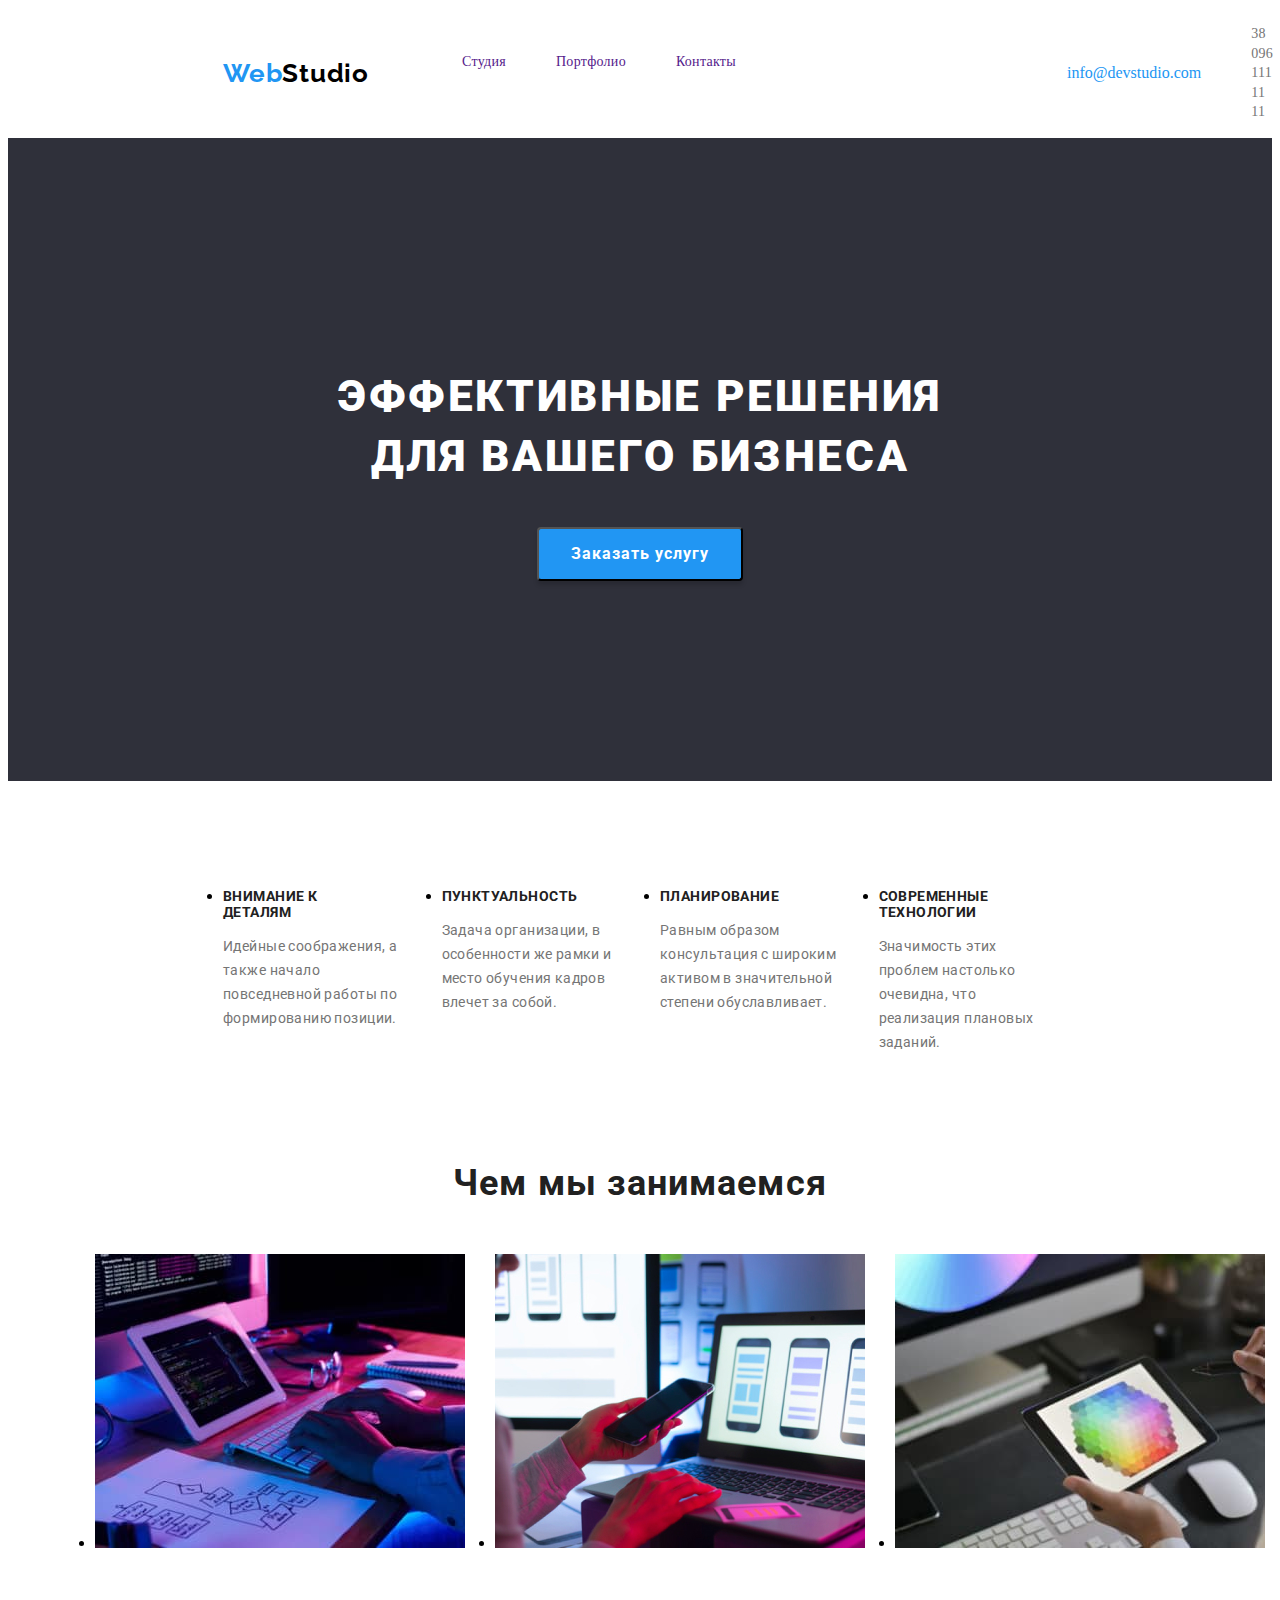
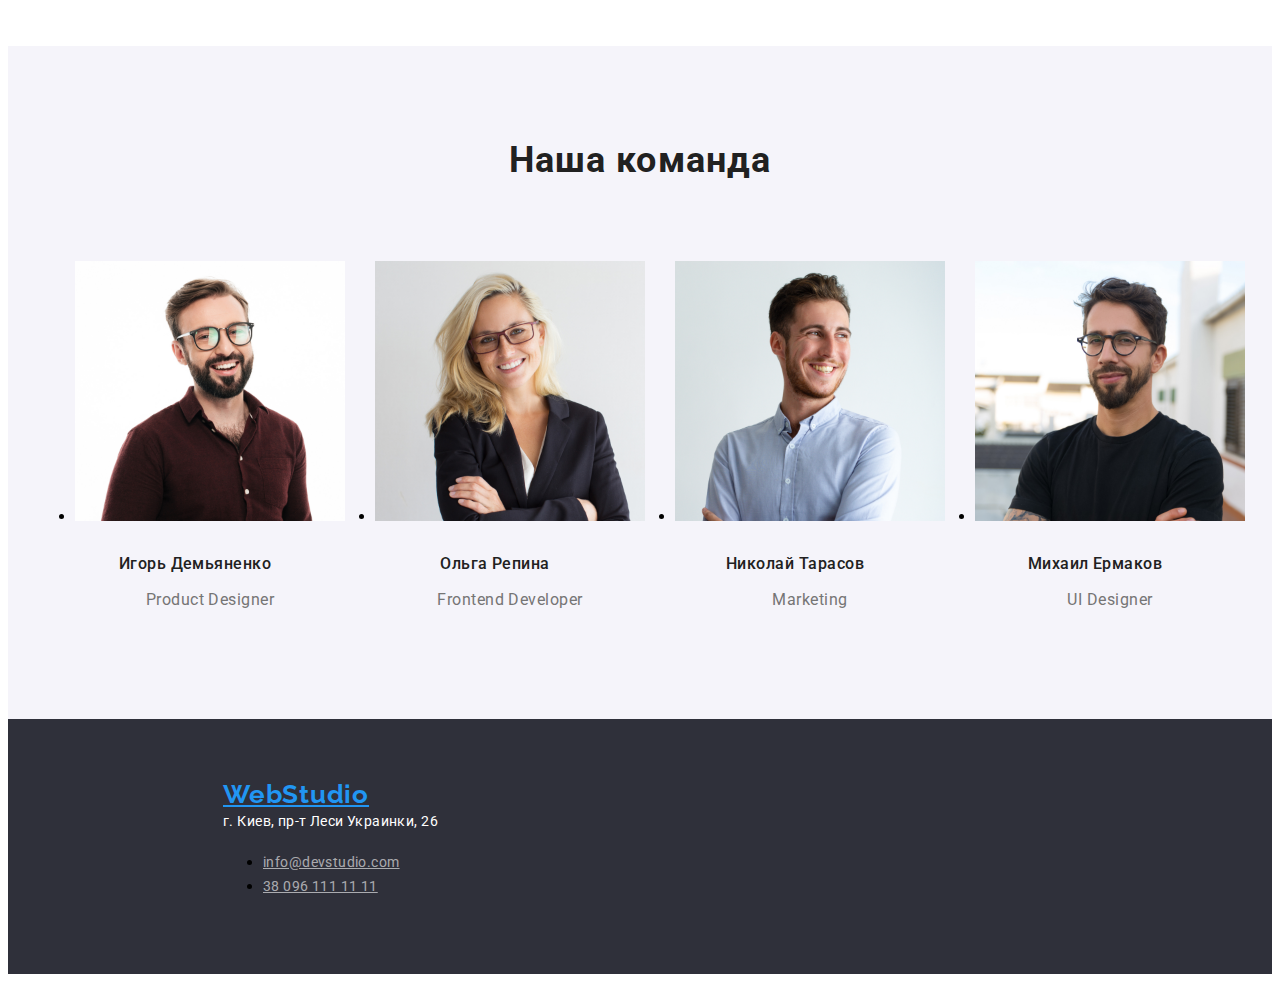
==== index.html @ e5dc1362 "index.html" ====
<!DOCTYPE html>
<html lang="ru">
  <head>
    <meta charset="UTF-8" />
    <meta http-equiv="X-UA-Compatible" content="IE=edge" />
    <meta name="viewport" content="width=device-width, initial-scale=1.0" />
    <title>Web Studio</title>

    <link rel="preconnect" href="https://fonts.googleapis.com" />
    <link rel="preconnect" href="https://fonts.gstatic.com" crossorigin />
    <link
      href="https://fonts.googleapis.com/css2?family=Raleway:wght@700&family=Roboto:ital,wght@0,100;0,400;0,500;0,700;0,900;1,100&display=swap"
      rel="stylesheet"
    />
    <link rel="stylesheet" href="./css/styles.css" />
  </head>
  <body>
    <header>
      <nav>
        <a href="/" class="logotipe"
          >Web <span class="color-text">Studio</span></a
        >

        <ul class="site-nav">
          <li class="item">
            <a href="" class="link current">Студия</a>
          </li>

          <li class="item">
            <a href="" class="link current">Портфолио</a>
          </li>

          <li class="item">
            <a href="" class="link current">Контакты</a>
          </li>
        </ul>
      </nav>
      <ul class="contacts">
        <li class="item">
          <a class="email" href="mailto:info@devstudio.com:"
            >info@devstudio.com</a
          >
        </li>
        <li class="item">
          <a class="tel" href="tel:+380961111111">38 096 111 11 11</a>
        </li>
      </ul>
    </header>
    <section class="hero">
      <h1 class="hero-title">
        Эффективные решения <br />
        для вашего бизнеса
      </h1>

      <button class="btn-item" type="button">Заказать услугу</button>
    </section>
    <section>
      <ul class="features">
        <li class="feature-list">
          <h2 class="feature-title">Внимание к деталям</h2>
          <p class="feature-text">
            Идейные соображения, а также начало повседневной работы по
            формированию позиции.
          </p>
        </li>
        <li class="feature-list">
          <h2 class="feature-title">Пунктуальность</h2>
          <p class="feature-text">
            Задача организации, в особенности же рамки и место обучения кадров
            влечет за собой.
          </p>
        </li>
        <li class="feature-list">
          <h2 class="feature-title">Планирование</h2>
          <p class="feature-text">
            Равным образом консультация с широким активом в значительной степени
            обуславливает.
          </p>
        </li>
        <li class="feature-list">
          <h2 class="feature-title">Современные технологии</h2>
          <p class="feature-text">
            Значимость этих проблем настолько очевидна, что реализация плановых
            заданий.
          </p>
        </li>
      </ul>
    </section>
    <section class="what-we-do">
      <h2 class="what-we-do-title">Чем мы занимаемся</h2>
      <ul class="what-we-do-img">
        <li>
          <img
            class="picture-we-do"
            src="./images/box/computer-work.jpg"
            alt="работает за компьютером"
            width="370"
            height="294"
          />
        </li>
        <li>
          <img
            class="picture-we-do"
            src="./images/box/telephone-work.jpg"
            alt="работает на телефоне"
            width="370"
            height="294"
          />
        </li>
        <li>
          <img
            class="picture-we-do"
            src="./images/box/tablet-work.jpg"
            alt="работает на планшете"
            width="370"
            height="294"
          />
        </li>
      </ul>
    </section>
    <section class="our-team">
      <h2 class="our-team-title">Наша команда</h2>
      <ul class="img-team">
        <li class="team-residents">
          <img
            src="./images/team/img1.jpg"
            alt="фото"
            width="270"
            height="260"
          />

          <h3 class="residents-names">Игорь Демьяненко</h3>

          <p class="residents-position">Product Designer</p>
        </li>
        <li class="team-residents">
          <img
            src="./images/team/img2.jpg"
            alt="фото"
            width="270"
            height="260"
          />

          <h3 class="residents-names">Ольга Репина</h3>

          <p class="residents-position">Frontend Developer</p>
        </li>
        <li class="team-residents">
          <img
            src="./images/team/img3.jpg"
            alt="фото"
            width="270"
            height="260"
          />

          <h3 class="residents-names">Николай Тарасов</h3>

          <p class="residents-position">Marketing</p>
        </li>
        <li class="team-residents">
          <img
            src="./images/team/img4.jpg"
            alt="фото"
            width="270"
            height="260"
          />
          <h3 class="residents-names">Михаил Ермаков</h3>
          <p class="residents-position">UI Designer</p>
        </li>
      </ul>
    </section>
    <footer>
      <a href="/" class="logo-footer">WebStudio</a>
      <address class="adress">г. Киев, пр-т Леси Украинки, 26</address>
      <ul>
        <li>
          <a class="mail-footer" href="mailto:info@devstudio.com:"
            >info@devstudio.com</a
          >
        </li>
        <li>
          <a class="tel-footer" href="tel:+380961111111">38 096 111 11 11</a>
        </li>
      </ul>
    </footer>
  </body>
</html>
---- css/styles.css ----
/*Header*/

body {
  font-family: inherit;
}

header {
  display: flex;
}

nav {
  display: flex;
}

.logotipe {
  display: flex;
  margin-left: 215px;

  font-family: "Raleway";
  font-weight: 700;
  font-size: 26px;
  line-height: 1.19;
  letter-spacing: 0.03em;
  text-decoration: none;
  align-items: center;

  color: #2196f3;
}

.color-text {
  color: #000;
}

.site-nav {
  display: flex;
  list-style: none;
  padding-left: 93px;

  font-weight: 500;
  font-size: 14px;
  line-height: 1.14;
  letter-spacing: 0.02em;

  color: #212121;
}

.site-nav .item:not(:last-child) {
  margin-right: 50px;
}

.site-nav .item :hover {
  color: #2196f3;
}

.site-nav .link {
  display: block;
  padding-top: 32px;
  padding-bottom: 32px;

  text-decoration: none;
}

.contacts .email {
  width: 135px;
  text-decoration: none;
  color: #2196f3;
}

.contacts .tel {
  width: 122px;
  font-weight: 500;
  font-size: 14px;
  line-height: 1.4;
  letter-spacing: 0.02em;
  text-decoration: none;

  color: #757575;
}

.contacts {
  display: flex;
  margin-left: 331px;
  align-items: center;
  list-style: none;
  padding-left: 0;
}

.contacts .item + .item {
  margin-left: 50px;
}

/* Hero */

.hero {
  padding-top: 200px;
  padding-bottom: 200px;

  text-align: center;

  background: #2f303a;
}

.hero-title {
  margin-bottom: 40px;

  font-family: "Roboto";
  font-style: normal;
  font-weight: 900;
  font-size: 44px;
  line-height: 1.36;
  text-align: center;
  letter-spacing: 0.06em;
  text-transform: uppercase;

  color: #ffffff;
}

.btn-item {
  padding-top: 10px;
  padding-bottom: 10px;
  padding-left: 32px;
  padding-right: 32px;

  font-family: "Roboto";
  font-weight: 700;
  font-size: 16px;
  line-height: 1.87;
  letter-spacing: 0.06em;
  text-decoration: none;
  text-align: center;
  box-shadow: 0px 4px 4px rgba(0, 0, 0, 0.15);
  border-radius: 4px;

  background: #2196f3;
  color: #ffffff;
}

/* Features */

.features {
  display: flex;
  margin-top: 94px;
  margin-bottom: 94px;
  padding-left: 215px;
  padding-right: 215px;
}

.features :not(:last-child) {
  margin-right: 40px;
}

.feature-list {
  width: 270px;
}

.feature-title {
  margin-bottom: 10px;

  font-family: "Roboto";
  font-style: normal;
  font-weight: 700;
  font-size: 14px;
  line-height: 16px;
  letter-spacing: 0.03em;
  text-transform: uppercase;

  color: #212121;
}
.feature-text {
  font-family: "Roboto";
  font-style: normal;
  font-weight: 400;
  font-size: 14px;
  line-height: 24px;
  letter-spacing: 0.03em;

  color: #757575;
}

/* what-we-do */

.what-we-do {
  width: 1170px;
  margin: auto;
  margin-bottom: 94px;
}

.what-we-do-title {
  margin-bottom: 50px;

  font-family: "Roboto";
  font-style: normal;
  font-weight: 700;
  font-size: 36px;
  line-height: 42px;
  text-align: center;
  letter-spacing: 0.03em;

  color: #212121;
}

.what-we-do-img {
  display: flex;
}

.what-we-do-img :not(:last-child) {
  margin-right: 30px;
}

/* our-team */

.our-team {
  background: #f5f4fa;
}

.our-team-title {
  padding-top: 94px;
  padding-bottom: 50px;

  font-family: "Roboto";
  font-style: normal;
  font-weight: 700;
  font-size: 36px;
  line-height: 1.16;
  text-align: center;
  letter-spacing: 0.03em;

  color: #212121;
}

.img-team {
  margin: auto;
  display: flex;
  width: 1170px;

  padding-bottom: 94px;
}

.img-team :not(:last-child) {
  margin-right: 30px;
}

.team-residents {
  width: 270px;
}

.residents-names {
  margin-top: 30px;
  margin-bottom: 10px;

  font-family: "Roboto";
  font-style: normal;
  font-weight: 500;
  font-size: 16px;
  line-height: 1.18;
  text-align: center;
  letter-spacing: 0.03em;

  color: #212121;
}

.residents-position {
  font-family: "Roboto";
  font-style: normal;
  font-weight: 400;
  font-size: 16px;
  line-height: 19px;
  text-align: center;
  letter-spacing: 0.03em;

  color: #757575;
}

/* Footer*/

footer {
  padding-left: 215px;

  background: #2f303a;
  padding-top: 60px;
  padding-bottom: 60px;
}

.logo-footer {
  width: 145px;
  margin-bottom: 20px;

  font-family: "Raleway";
  font-style: normal;
  font-weight: 700;
  font-size: 26px;
  line-height: 1.19;
  letter-spacing: 0.03em;

  color: #2196f3;
}

.adress {
  margin-bottom: 9px;

  font-family: "Roboto";
  font-style: normal;
  font-weight: 400;
  font-size: 14px;
  line-height: 1.71;
  letter-spacing: 0.03em;

  color: #ffffff;
}

.mail-footer {
  margin-bottom: 9px;

  width: 231px;
  font-family: "Roboto";
  font-style: normal;
  font-weight: 400;
  font-size: 14px;
  line-height: 24px;
  letter-spacing: 0.03em;

  color: rgba(255, 255, 255, 0.6);
}
.tel-footer {
  width: 231px;
  font-family: "Roboto";
  font-style: normal;
  font-weight: 400;
  font-size: 14px;
  line-height: 24px;
  /* or 171% */
  letter-spacing: 0.03em;

  color: rgba(255, 255, 255, 0.6);
}
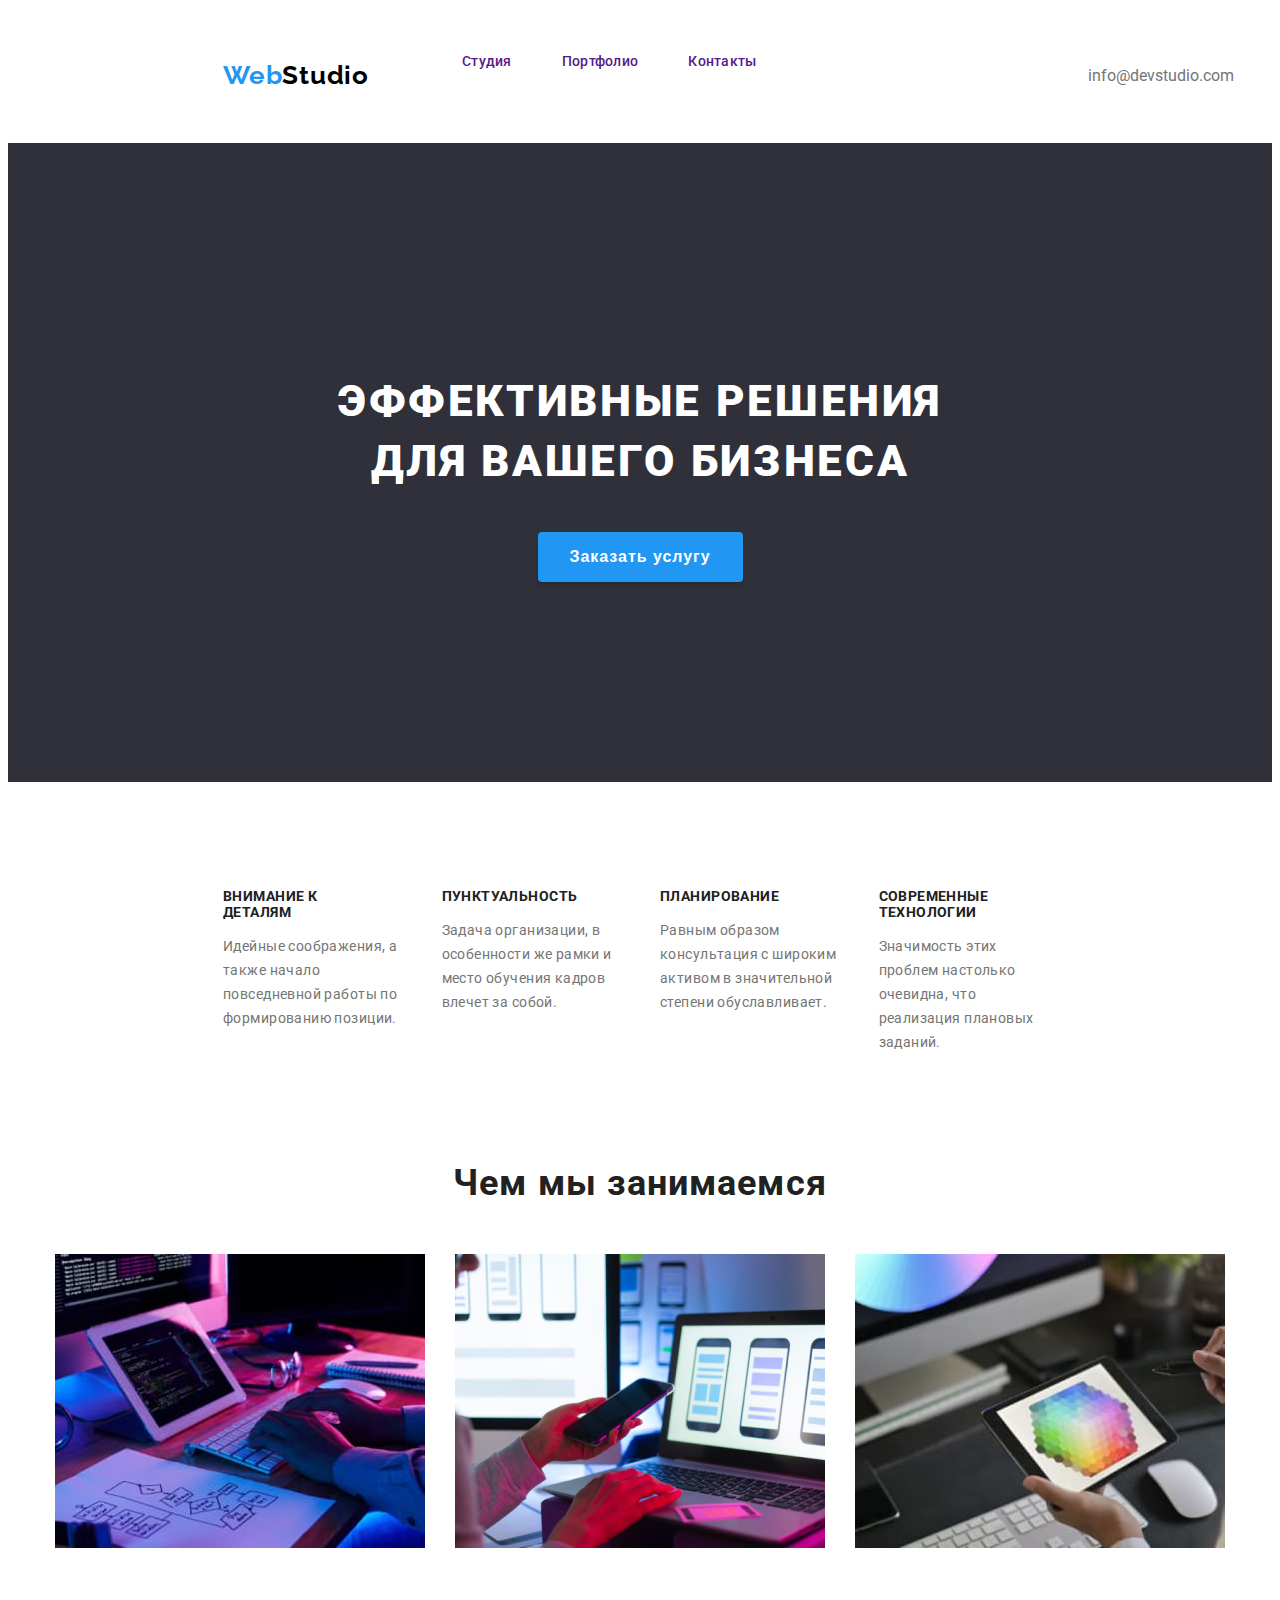
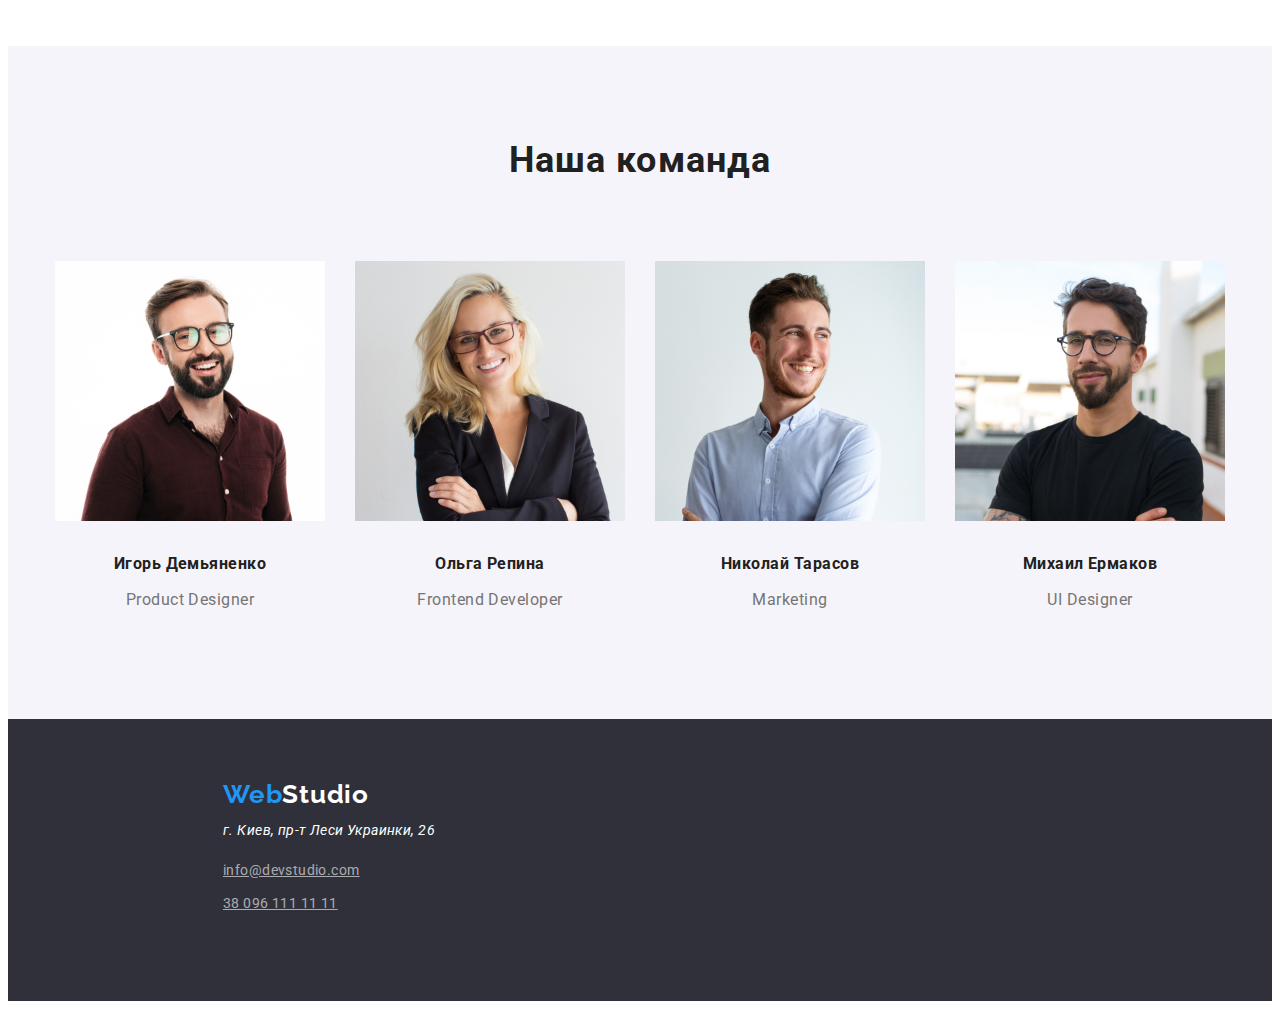
==== commit 40bdb8d4: "Finished first page html and css" ====
--- a/index.html
+++ b/index.html
@@ -15,8 +15,8 @@
     <link rel="stylesheet" href="./css/styles.css" />
   </head>
   <body>
-    <header>
-      <nav>
+    <header class="hdr">
+      <nav class="main-navigation">
         <a href="/" class="logotipe"
           >Web <span class="color-text">Studio</span></a
         >
@@ -170,16 +170,20 @@
       </ul>
     </section>
     <footer>
-      <a href="/" class="logo-footer">WebStudio</a>
+      <a href="/" class="logo-footer"
+        >Web<span class="color-text-footer">Studio</span></a
+      >
       <address class="adress">г. Киев, пр-т Леси Украинки, 26</address>
-      <ul>
-        <li>
-          <a class="mail-footer" href="mailto:info@devstudio.com:"
+      <ul class="footer-contacts">
+        <li class="footer-contacts-list">
+          <a class="footer-contacts-item" href="mailto:info@devstudio.com:"
             >info@devstudio.com</a
           >
         </li>
-        <li>
-          <a class="tel-footer" href="tel:+380961111111">38 096 111 11 11</a>
+        <li class="footer-contacts-list">
+          <a class="footer-contacts-item" href="tel:+380961111111"
+            >38 096 111 11 11</a
+          >
         </li>
       </ul>
     </footer>
--- a/css/styles.css
+++ b/css/styles.css
@@ -1,14 +1,14 @@
 /*Header*/
 
 body {
-  font-family: inherit;
-}
-
-header {
-  display: flex;
-}
-
-nav {
+  font-family: "Roboto", sans-serif;
+}
+
+.hdr {
+  display: flex;
+}
+
+.main-navigation {
   display: flex;
 }
 
@@ -49,6 +49,10 @@
 }
 
 .site-nav .item :hover {
+  color: #2196f3;
+}
+
+.site-nav .item :focus {
   color: #2196f3;
 }
 
@@ -63,6 +67,14 @@
 .contacts .email {
   width: 135px;
   text-decoration: none;
+  color: #757575;
+}
+
+.email:hover {
+  color: #2196f3;
+}
+
+.email:focus {
   color: #2196f3;
 }
 
@@ -77,6 +89,10 @@
   color: #757575;
 }
 
+.tel:hover {
+  color: #2196f3;
+}
+
 .contacts {
   display: flex;
   margin-left: 331px;
@@ -103,8 +119,6 @@
 .hero-title {
   margin-bottom: 40px;
 
-  font-family: "Roboto";
-  font-style: normal;
   font-weight: 900;
   font-size: 44px;
   line-height: 1.36;
@@ -116,12 +130,12 @@
 }
 
 .btn-item {
+  border: 0;
   padding-top: 10px;
   padding-bottom: 10px;
   padding-left: 32px;
   padding-right: 32px;
 
-  font-family: "Roboto";
   font-weight: 700;
   font-size: 16px;
   line-height: 1.87;
@@ -138,6 +152,7 @@
 /* Features */
 
 .features {
+  list-style: none;
   display: flex;
   margin-top: 94px;
   margin-bottom: 94px;
@@ -156,8 +171,6 @@
 .feature-title {
   margin-bottom: 10px;
 
-  font-family: "Roboto";
-  font-style: normal;
   font-weight: 700;
   font-size: 14px;
   line-height: 16px;
@@ -167,8 +180,6 @@
   color: #212121;
 }
 .feature-text {
-  font-family: "Roboto";
-  font-style: normal;
   font-weight: 400;
   font-size: 14px;
   line-height: 24px;
@@ -188,8 +199,6 @@
 .what-we-do-title {
   margin-bottom: 50px;
 
-  font-family: "Roboto";
-  font-style: normal;
   font-weight: 700;
   font-size: 36px;
   line-height: 42px;
@@ -200,7 +209,9 @@
 }
 
 .what-we-do-img {
-  display: flex;
+  list-style: none;
+  display: flex;
+  padding-left: 0;
 }
 
 .what-we-do-img :not(:last-child) {
@@ -217,8 +228,6 @@
   padding-top: 94px;
   padding-bottom: 50px;
 
-  font-family: "Roboto";
-  font-style: normal;
   font-weight: 700;
   font-size: 36px;
   line-height: 1.16;
@@ -229,28 +238,27 @@
 }
 
 .img-team {
+  padding-bottom: 94px;
+  padding-left: 0;
+
+  list-style: none;
   margin: auto;
   display: flex;
   width: 1170px;
-
-  padding-bottom: 94px;
-}
-
-.img-team :not(:last-child) {
-  margin-right: 30px;
 }
 
 .team-residents {
   width: 270px;
+}
+
+.team-residents:not(:last-child) {
+  margin-right: 30px;
 }
 
 .residents-names {
   margin-top: 30px;
   margin-bottom: 10px;
 
-  font-family: "Roboto";
-  font-style: normal;
-  font-weight: 500;
   font-size: 16px;
   line-height: 1.18;
   text-align: center;
@@ -260,8 +268,6 @@
 }
 
 .residents-position {
-  font-family: "Roboto";
-  font-style: normal;
   font-weight: 400;
   font-size: 16px;
   line-height: 19px;
@@ -283,23 +289,25 @@
 
 .logo-footer {
   width: 145px;
-  margin-bottom: 20px;
-
   font-family: "Raleway";
-  font-style: normal;
   font-weight: 700;
   font-size: 26px;
   line-height: 1.19;
   letter-spacing: 0.03em;
-
-  color: #2196f3;
+  text-decoration: none;
+
+  color: #2196f3;
+}
+
+.color-text-footer {
+  color: #fff;
 }
 
 .adress {
+  margin-top: 9px;
   margin-bottom: 9px;
-
-  font-family: "Roboto";
-  font-style: normal;
+  width: 231px;
+
   font-weight: 400;
   font-size: 14px;
   line-height: 1.71;
@@ -308,28 +316,21 @@
   color: #ffffff;
 }
 
-.mail-footer {
-  margin-bottom: 9px;
-
+.footer-contacts {
+  list-style: none;
+  padding-left: 0;
+}
+
+.footer-contacts-item {
   width: 231px;
-  font-family: "Roboto";
-  font-style: normal;
   font-weight: 400;
   font-size: 14px;
-  line-height: 24px;
+  line-height: 1.71;
   letter-spacing: 0.03em;
 
   color: rgba(255, 255, 255, 0.6);
 }
-.tel-footer {
-  width: 231px;
-  font-family: "Roboto";
-  font-style: normal;
-  font-weight: 400;
-  font-size: 14px;
-  line-height: 24px;
-  /* or 171% */
-  letter-spacing: 0.03em;
-
-  color: rgba(255, 255, 255, 0.6);
-}
+
+.footer-contacts-list {
+  padding-bottom: 9px;
+}
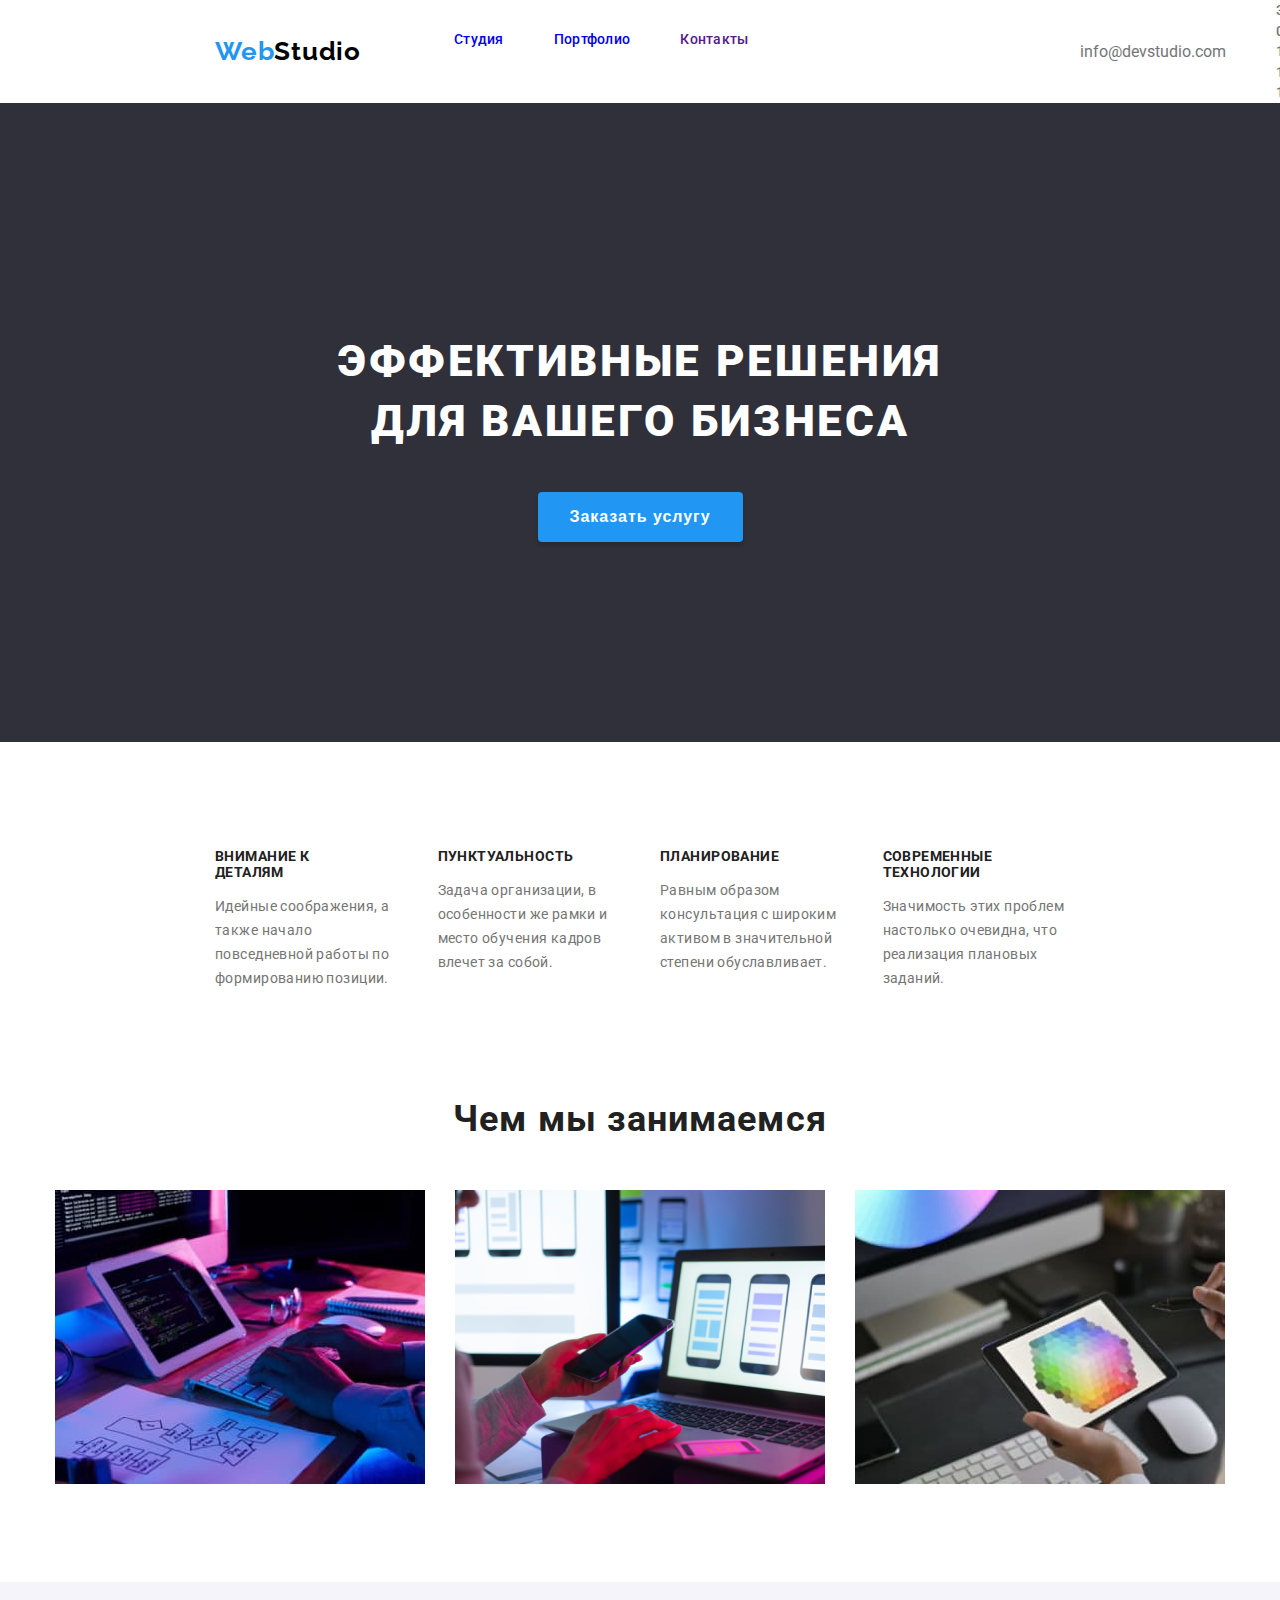
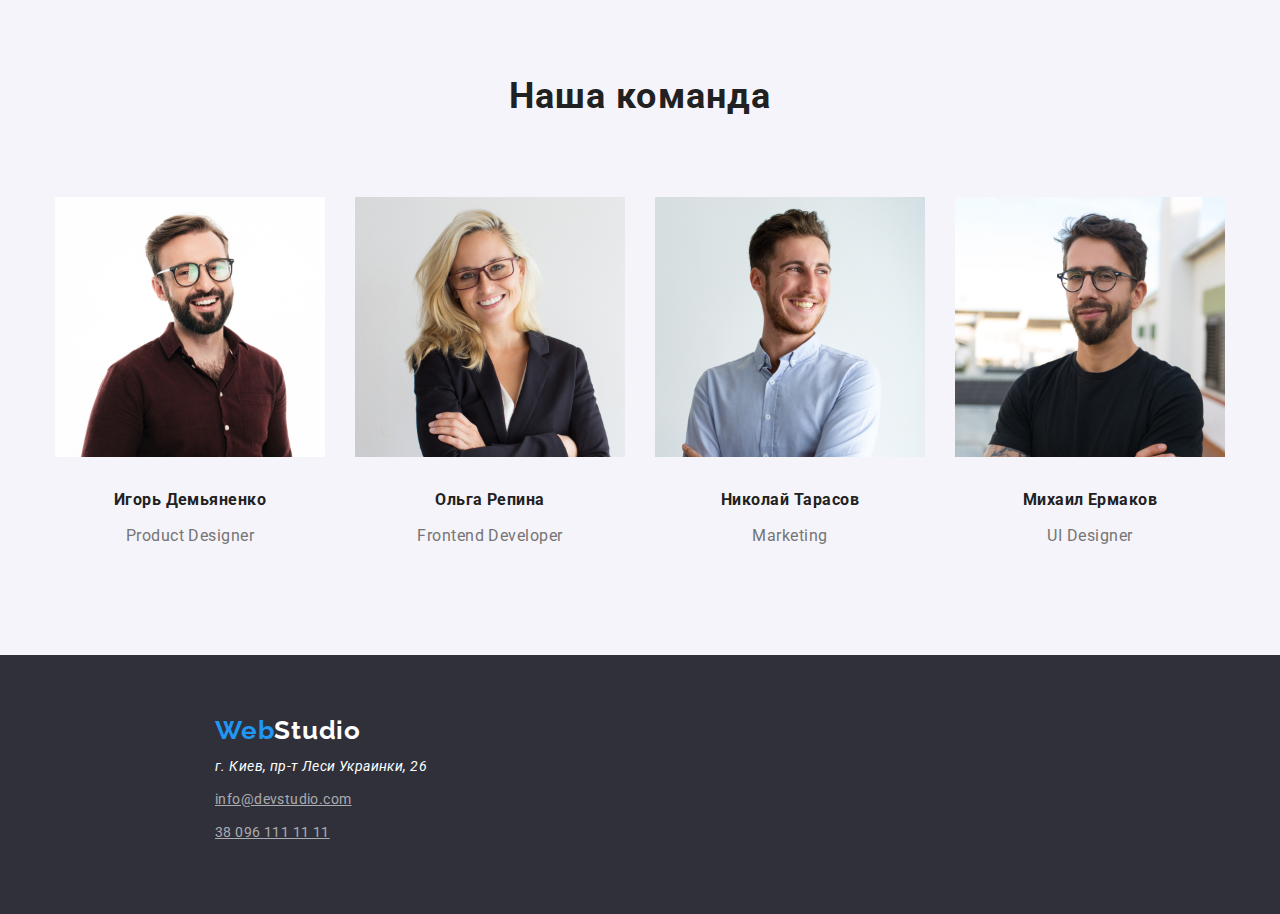
==== commit 24d78c48: "finish homework2" ====
--- a/index.html
+++ b/index.html
@@ -22,26 +22,26 @@
         >
 
         <ul class="site-nav">
-          <li class="item">
-            <a href="" class="link current">Студия</a>
+          <li class="nav-item">
+            <a href="/portfolio.html" class="link current">Студия</a>
           </li>
 
-          <li class="item">
-            <a href="" class="link current">Портфолио</a>
+          <li class="nav-item">
+            <a href="/portfolio.html" class="link current">Портфолио</a>
           </li>
 
-          <li class="item">
+          <li class="nav-item">
             <a href="" class="link current">Контакты</a>
           </li>
         </ul>
       </nav>
       <ul class="contacts">
-        <li class="item">
+        <li class="contacts-item">
           <a class="email" href="mailto:info@devstudio.com:"
             >info@devstudio.com</a
           >
         </li>
-        <li class="item">
+        <li class="contacts-item">
           <a class="tel" href="tel:+380961111111">38 096 111 11 11</a>
         </li>
       </ul>
--- a/css/styles.css
+++ b/css/styles.css
@@ -1,7 +1,13 @@
 /*Header*/
 
-body {
+body,
+ul {
+  margin: 0;
+  padding: 0;
+  list-style: none;
   font-family: "Roboto", sans-serif;
+
+  color: #2121;
 }
 
 .hdr {
@@ -33,7 +39,7 @@
 
 .site-nav {
   display: flex;
-  list-style: none;
+
   padding-left: 93px;
 
   font-weight: 500;
@@ -44,15 +50,15 @@
   color: #212121;
 }
 
-.site-nav .item:not(:last-child) {
+.nav-item:not(:last-child) {
   margin-right: 50px;
 }
 
-.site-nav .item :hover {
-  color: #2196f3;
-}
-
-.site-nav .item :focus {
+.nav-item :hover {
+  color: #2196f3;
+}
+
+.nav-item :focus {
   color: #2196f3;
 }
 
@@ -97,12 +103,10 @@
   display: flex;
   margin-left: 331px;
   align-items: center;
-  list-style: none;
-  padding-left: 0;
-}
-
-.contacts .item + .item {
-  margin-left: 50px;
+}
+
+.contacts-item:not(:last-child) {
+  margin-right: 50px;
 }
 
 /* Hero */
@@ -144,6 +148,7 @@
   text-align: center;
   box-shadow: 0px 4px 4px rgba(0, 0, 0, 0.15);
   border-radius: 4px;
+  cursor: pointer;
 
   background: #2196f3;
   color: #ffffff;
@@ -152,7 +157,6 @@
 /* Features */
 
 .features {
-  list-style: none;
   display: flex;
   margin-top: 94px;
   margin-bottom: 94px;
@@ -180,7 +184,6 @@
   color: #212121;
 }
 .feature-text {
-  font-weight: 400;
   font-size: 14px;
   line-height: 24px;
   letter-spacing: 0.03em;
@@ -209,9 +212,7 @@
 }
 
 .what-we-do-img {
-  list-style: none;
-  display: flex;
-  padding-left: 0;
+  display: flex;
 }
 
 .what-we-do-img :not(:last-child) {
@@ -239,9 +240,7 @@
 
 .img-team {
   padding-bottom: 94px;
-  padding-left: 0;
-
-  list-style: none;
+
   margin: auto;
   display: flex;
   width: 1170px;
@@ -268,7 +267,6 @@
 }
 
 .residents-position {
-  font-weight: 400;
   font-size: 16px;
   line-height: 19px;
   text-align: center;
@@ -308,7 +306,6 @@
   margin-bottom: 9px;
   width: 231px;
 
-  font-weight: 400;
   font-size: 14px;
   line-height: 1.71;
   letter-spacing: 0.03em;
@@ -316,14 +313,12 @@
   color: #ffffff;
 }
 
-.footer-contacts {
-  list-style: none;
-  padding-left: 0;
+.footer-contacts :hover {
+  color: #2196f3;
 }
 
 .footer-contacts-item {
   width: 231px;
-  font-weight: 400;
   font-size: 14px;
   line-height: 1.71;
   letter-spacing: 0.03em;
@@ -334,3 +329,72 @@
 .footer-contacts-list {
   padding-bottom: 9px;
 }
+
+/* PORTFOLIO */
+
+.portfolio-list {
+  display: flex;
+}
+
+.btn-portfolio {
+  border: 0;
+  font-weight: 500;
+  font-size: 16px;
+  line-height: 1.62;
+  text-align: center;
+  letter-spacing: 0.03em;
+  border-radius: 4px;
+
+  color: #212121;
+  background: #f5f4fa;
+}
+
+.btn-portfolio:hover {
+  background-color: #2196f3;
+  color: #fff;
+}
+
+.btn-list {
+  margin-left: 495px;
+  margin-top: 87px;
+  margin-bottom: 34px;
+}
+
+.portfolio-list :not(:last-child) {
+  margin-right: 8px;
+}
+
+.portfolio-title {
+  font-weight: 700;
+  font-size: 18px;
+  line-height: 2;
+  letter-spacing: 0.06em;
+
+  color: #212121;
+}
+
+.project-type {
+  font-weight: 400;
+  font-size: 16px;
+  line-height: 1.87;
+  letter-spacing: 0.03em;
+
+  color: #757575;
+}
+
+.projects {
+  width: 1170px;
+  display: flex;
+  flex-wrap: wrap;
+  margin-left: auto;
+  margin-right: auto;
+}
+
+.project-items {
+  width: 370px;
+  margin-right: 30px;
+}
+
+.project-items:nth-child(3n) {
+  margin-right: 0;
+}
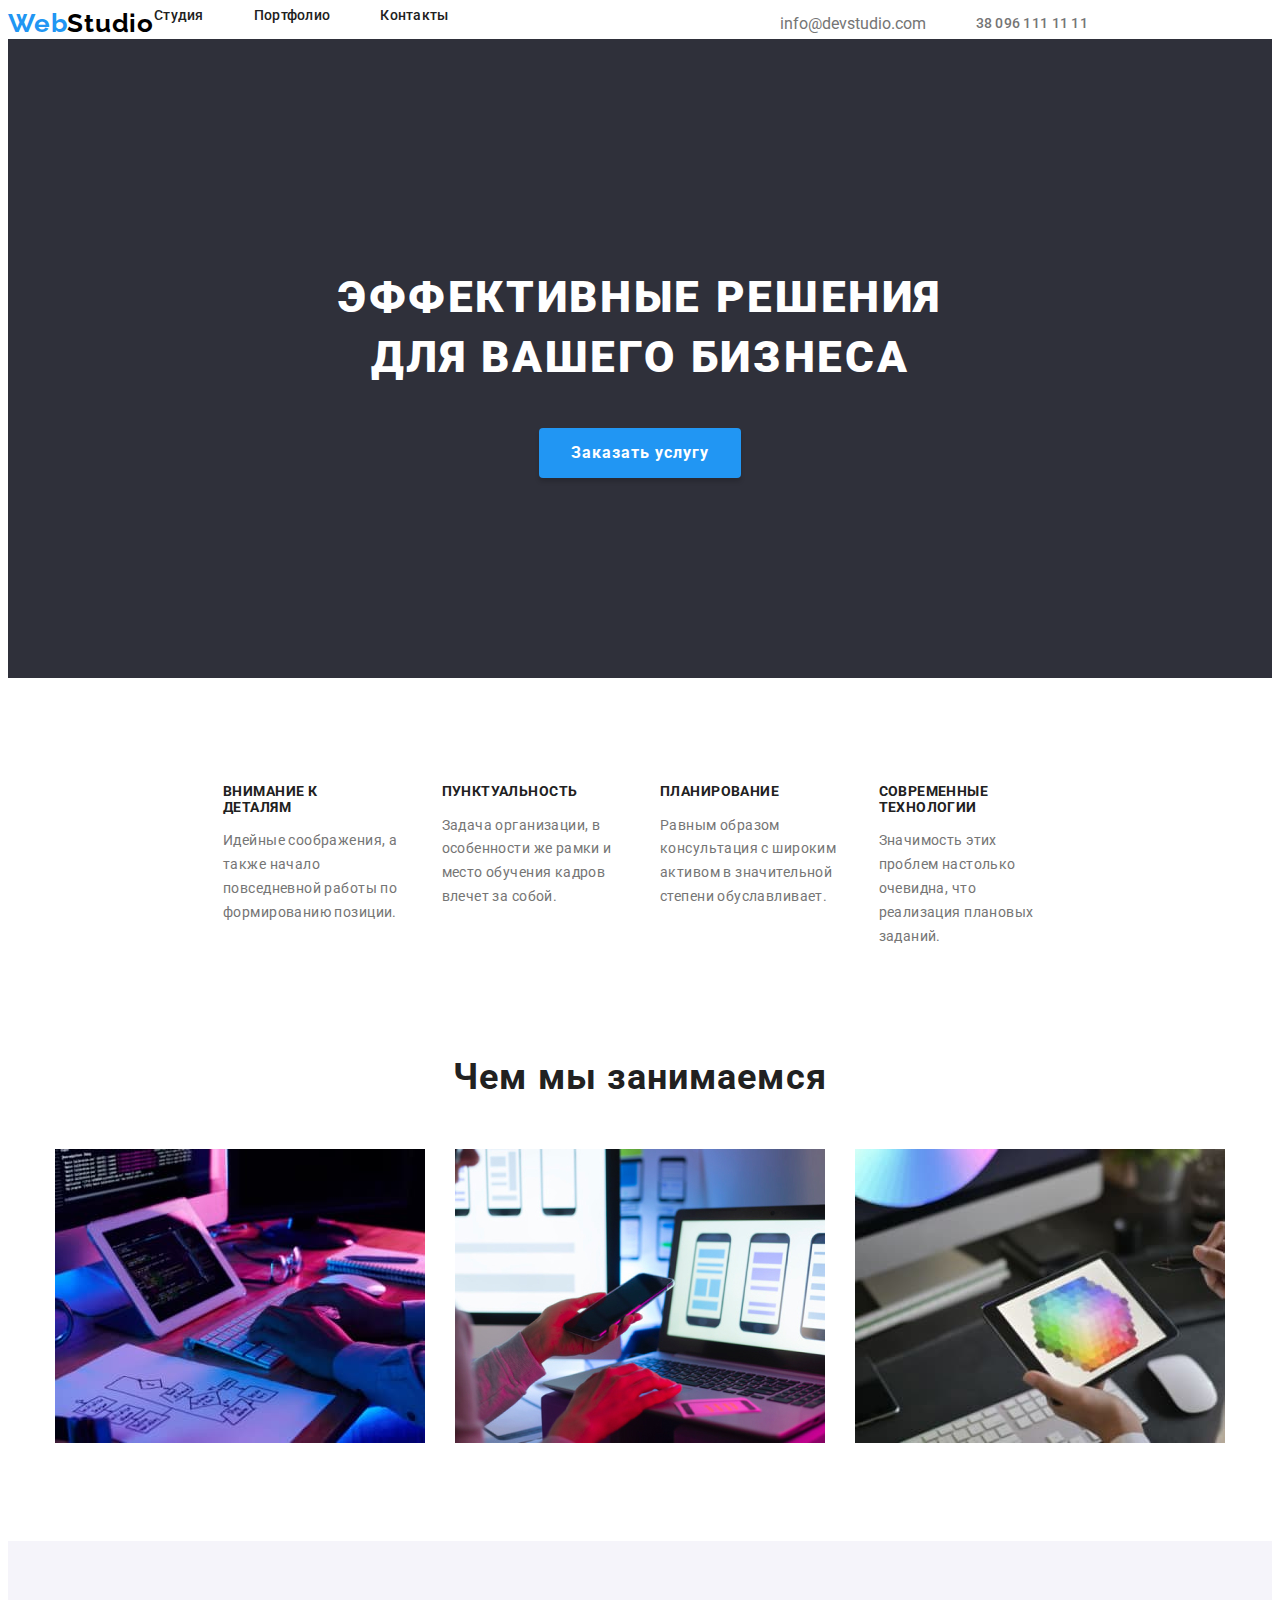
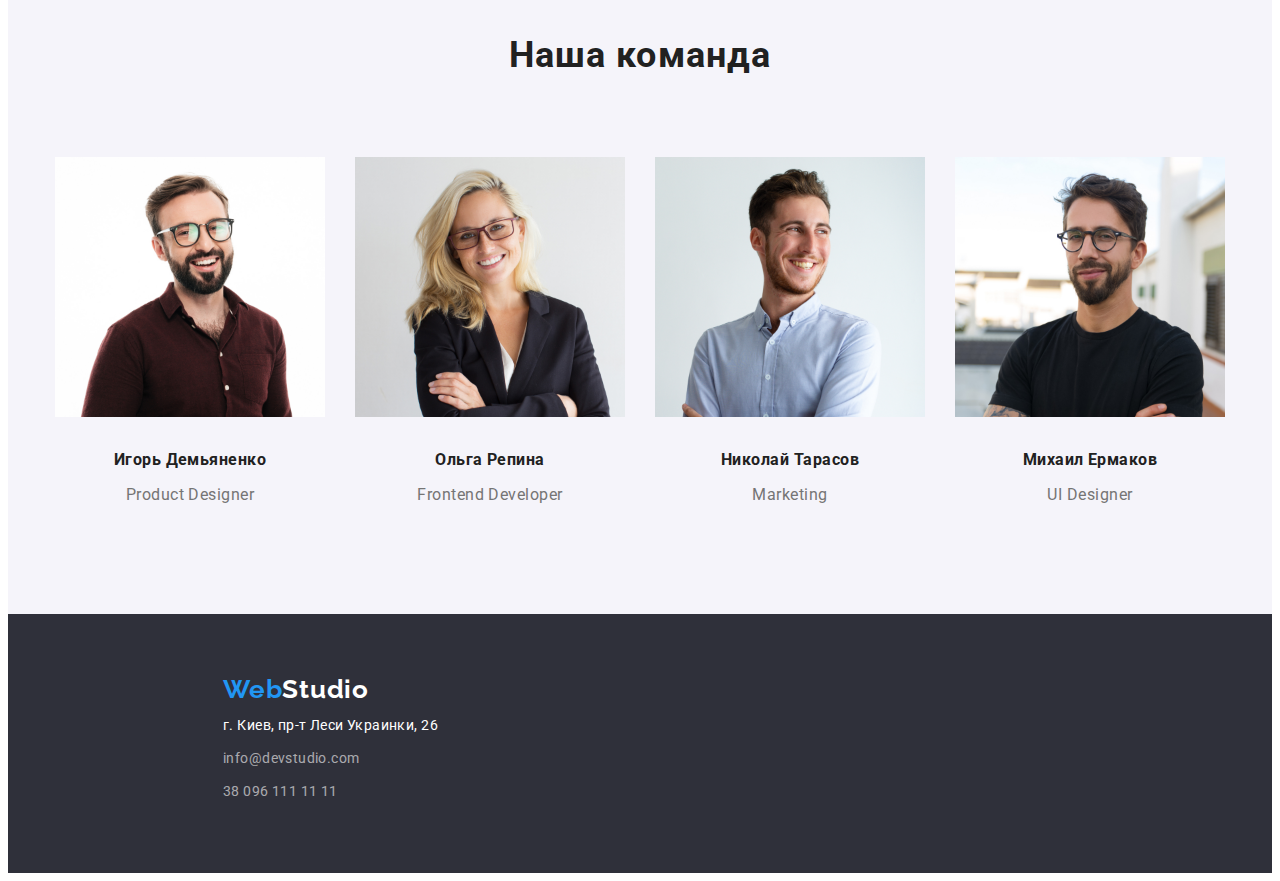
==== commit 53ecc37a: "fix mistakes" ====
--- a/index.html
+++ b/index.html
@@ -17,25 +17,25 @@
   <body>
     <header class="hdr">
       <nav class="main-navigation">
-        <a href="/" class="logotipe"
-          >Web <span class="color-text">Studio</span></a
+        <a href="./index.html" class="logotipe"
+          >Web<span class="color-text">Studio</span></a
         >
 
-        <ul class="site-nav">
+        <ul class="site-nav reset">
           <li class="nav-item">
-            <a href="/portfolio.html" class="link current">Студия</a>
+            <a href="" class="link-current">Студия</a>
           </li>
 
           <li class="nav-item">
-            <a href="/portfolio.html" class="link current">Портфолио</a>
+            <a href="./portfolio.html" class="link-current">Портфолио</a>
           </li>
 
           <li class="nav-item">
-            <a href="" class="link current">Контакты</a>
+            <a href="" class="link-current">Контакты</a>
           </li>
         </ul>
       </nav>
-      <ul class="contacts">
+      <ul class="contacts reset">
         <li class="contacts-item">
           <a class="email" href="mailto:info@devstudio.com:"
             >info@devstudio.com</a
@@ -55,7 +55,7 @@
       <button class="btn-item" type="button">Заказать услугу</button>
     </section>
     <section>
-      <ul class="features">
+      <ul class="features reset">
         <li class="feature-list">
           <h2 class="feature-title">Внимание к деталям</h2>
           <p class="feature-text">
@@ -88,7 +88,7 @@
     </section>
     <section class="what-we-do">
       <h2 class="what-we-do-title">Чем мы занимаемся</h2>
-      <ul class="what-we-do-img">
+      <ul class="what-we-do-img reset">
         <li>
           <img
             class="picture-we-do"
@@ -120,7 +120,7 @@
     </section>
     <section class="our-team">
       <h2 class="our-team-title">Наша команда</h2>
-      <ul class="img-team">
+      <ul class="img-team reset">
         <li class="team-residents">
           <img
             src="./images/team/img1.jpg"
@@ -174,7 +174,7 @@
         >Web<span class="color-text-footer">Studio</span></a
       >
       <address class="adress">г. Киев, пр-т Леси Украинки, 26</address>
-      <ul class="footer-contacts">
+      <ul class="footer-contacts reset">
         <li class="footer-contacts-list">
           <a class="footer-contacts-item" href="mailto:info@devstudio.com:"
             >info@devstudio.com</a
--- a/css/styles.css
+++ b/css/styles.css
@@ -1,13 +1,15 @@
 /*Header*/
 
-body,
-ul {
+body {
+  font-family: "Roboto", sans-serif;
+
+  color: #212121;
+}
+
+.reset {
   margin: 0;
   padding: 0;
   list-style: none;
-  font-family: "Roboto", sans-serif;
-
-  color: #2121;
 }
 
 .hdr {
@@ -19,28 +21,22 @@
 }
 
 .logotipe {
-  display: flex;
-  margin-left: 215px;
-
-  font-family: "Raleway";
+  font-family: "Raleway", sans-serif;
   font-weight: 700;
   font-size: 26px;
   line-height: 1.19;
   letter-spacing: 0.03em;
   text-decoration: none;
-  align-items: center;
 
   color: #2196f3;
 }
 
 .color-text {
-  color: #000;
+  color: #000000;
 }
 
 .site-nav {
   display: flex;
-
-  padding-left: 93px;
 
   font-weight: 500;
   font-size: 14px;
@@ -50,15 +46,20 @@
   color: #212121;
 }
 
+.link-current {
+  color: #212121;
+  text-decoration: none;
+}
+
 .nav-item:not(:last-child) {
   margin-right: 50px;
 }
 
-.nav-item :hover {
-  color: #2196f3;
-}
-
-.nav-item :focus {
+.nav-item a:hover {
+  color: #2196f3;
+}
+
+.nav-item a:focus {
   color: #2196f3;
 }
 
@@ -66,12 +67,9 @@
   display: block;
   padding-top: 32px;
   padding-bottom: 32px;
-
-  text-decoration: none;
 }
 
 .contacts .email {
-  width: 135px;
   text-decoration: none;
   color: #757575;
 }
@@ -140,17 +138,16 @@
   padding-left: 32px;
   padding-right: 32px;
 
+  font-family: inherit;
   font-weight: 700;
   font-size: 16px;
   line-height: 1.87;
   letter-spacing: 0.06em;
-  text-decoration: none;
-  text-align: center;
   box-shadow: 0px 4px 4px rgba(0, 0, 0, 0.15);
   border-radius: 4px;
   cursor: pointer;
 
-  background: #2196f3;
+  background-color: #2196f3;
   color: #ffffff;
 }
 
@@ -177,7 +174,7 @@
 
   font-weight: 700;
   font-size: 14px;
-  line-height: 16px;
+  line-height: 1.14;
   letter-spacing: 0.03em;
   text-transform: uppercase;
 
@@ -185,7 +182,7 @@
 }
 .feature-text {
   font-size: 14px;
-  line-height: 24px;
+  line-height: 1.71;
   letter-spacing: 0.03em;
 
   color: #757575;
@@ -204,7 +201,7 @@
 
   font-weight: 700;
   font-size: 36px;
-  line-height: 42px;
+  line-height: 1.16;
   text-align: center;
   letter-spacing: 0.03em;
 
@@ -268,7 +265,7 @@
 
 .residents-position {
   font-size: 16px;
-  line-height: 19px;
+  line-height: 1.19;
   text-align: center;
   letter-spacing: 0.03em;
 
@@ -286,8 +283,7 @@
 }
 
 .logo-footer {
-  width: 145px;
-  font-family: "Raleway";
+  font-family: "Raleway", sans-serif;
   font-weight: 700;
   font-size: 26px;
   line-height: 1.19;
@@ -304,11 +300,11 @@
 .adress {
   margin-top: 9px;
   margin-bottom: 9px;
-  width: 231px;
 
   font-size: 14px;
   line-height: 1.71;
   letter-spacing: 0.03em;
+  font-style: normal;
 
   color: #ffffff;
 }
@@ -318,10 +314,10 @@
 }
 
 .footer-contacts-item {
-  width: 231px;
   font-size: 14px;
   line-height: 1.71;
   letter-spacing: 0.03em;
+  text-decoration: none;
 
   color: rgba(255, 255, 255, 0.6);
 }
@@ -336,7 +332,12 @@
   display: flex;
 }
 
+.portf {
+  color: #2196f3;
+}
+
 .btn-portfolio {
+  font-family: inherit;
   border: 0;
   font-weight: 500;
   font-size: 16px;
@@ -344,9 +345,10 @@
   text-align: center;
   letter-spacing: 0.03em;
   border-radius: 4px;
-
-  color: #212121;
-  background: #f5f4fa;
+  cursor: pointer;
+
+  color: #212121;
+  background-color: #f5f4fa;
 }
 
 .btn-portfolio:hover {
@@ -374,7 +376,6 @@
 }
 
 .project-type {
-  font-weight: 400;
   font-size: 16px;
   line-height: 1.87;
   letter-spacing: 0.03em;
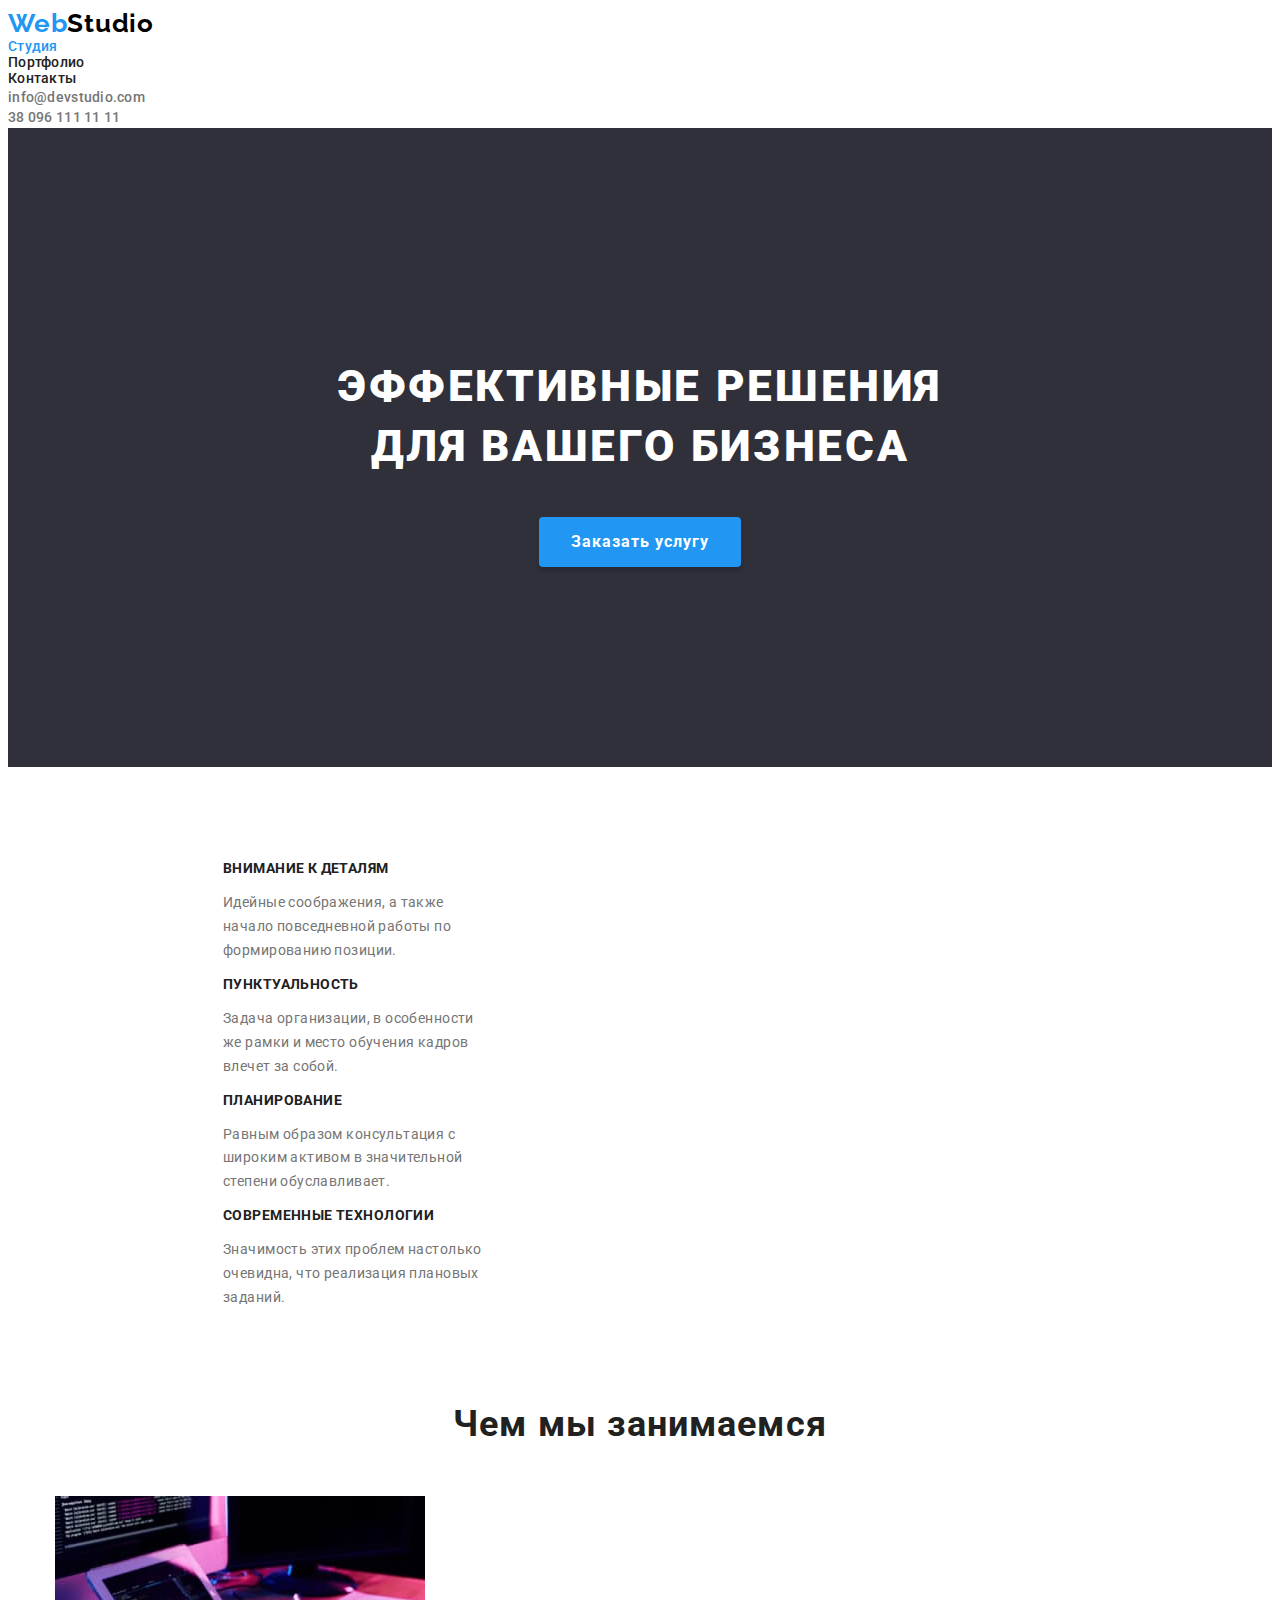
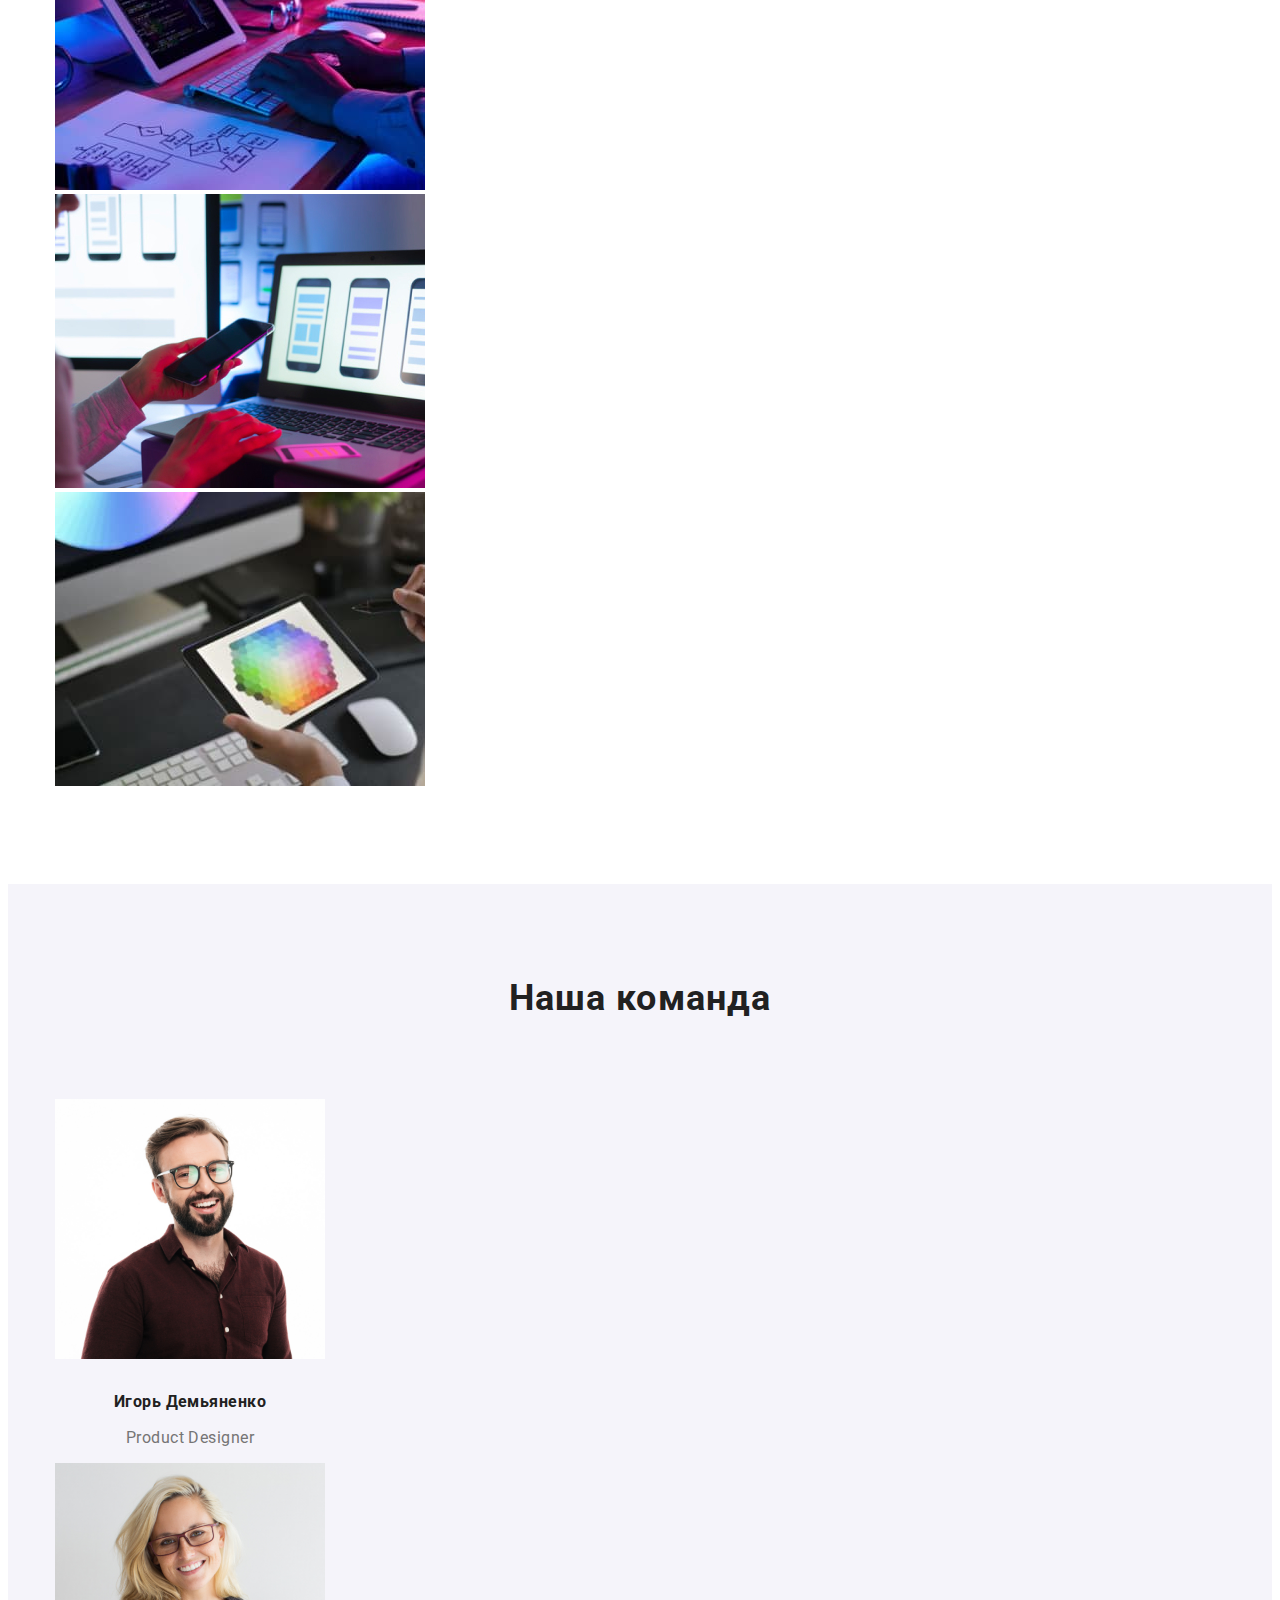
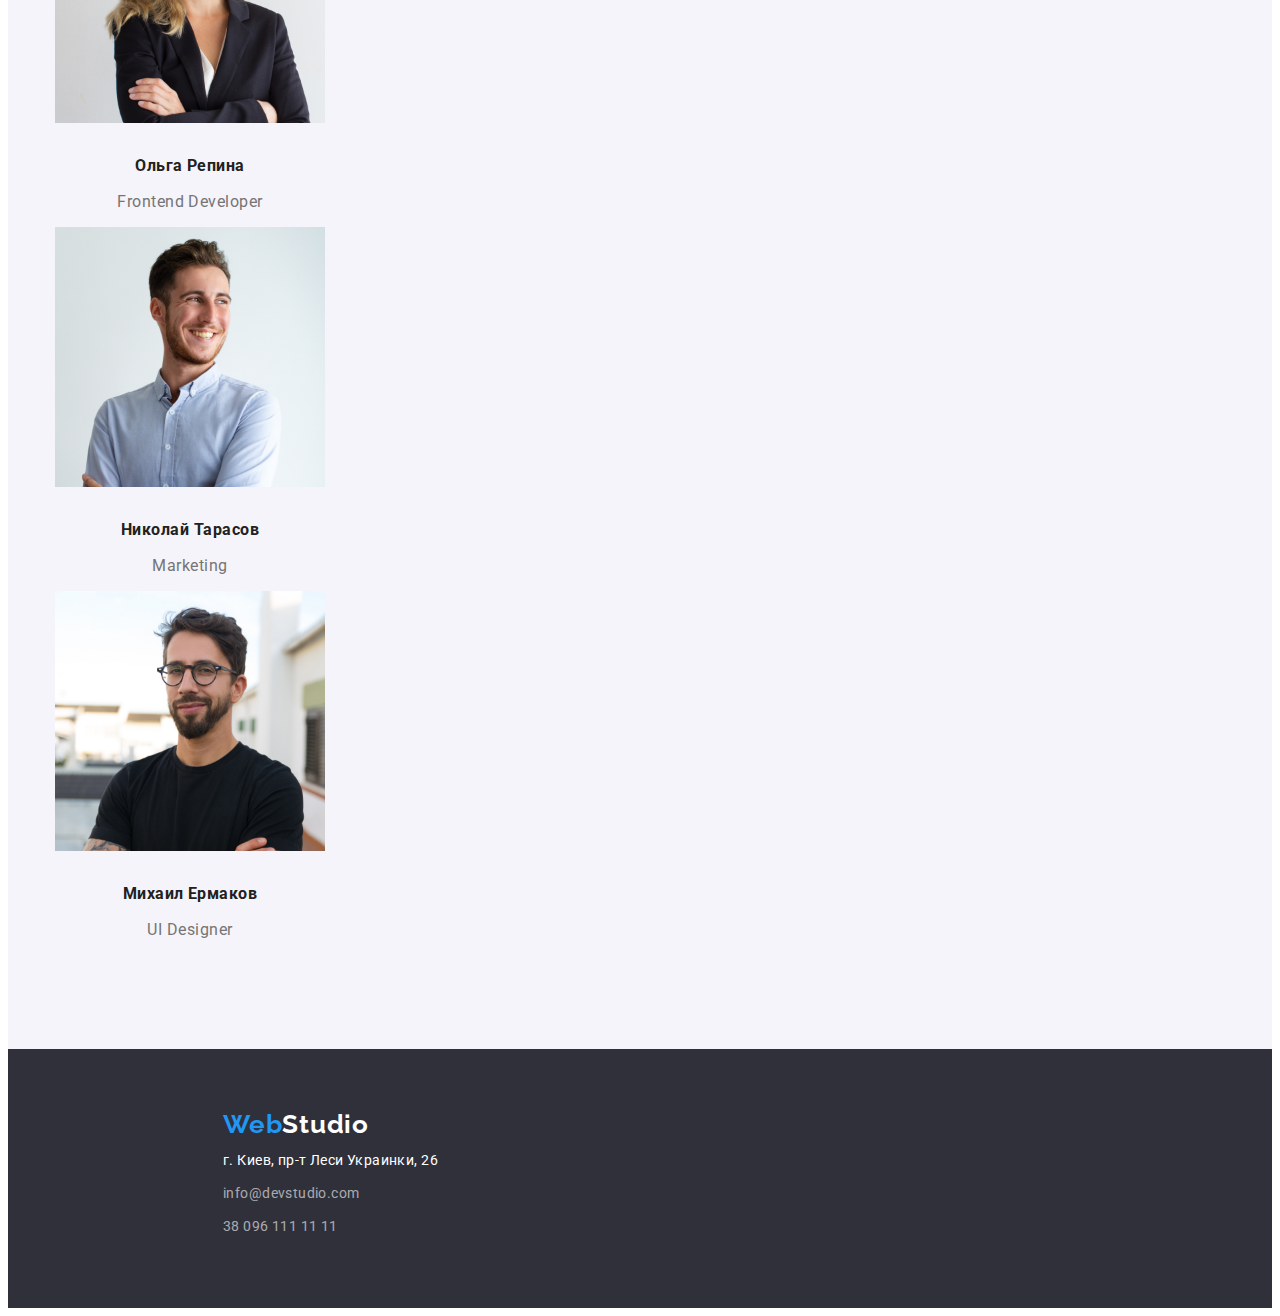
==== commit 9ff54e42: "fix mistakes" ====
--- a/index.html
+++ b/index.html
@@ -15,7 +15,7 @@
     <link rel="stylesheet" href="./css/styles.css" />
   </head>
   <body>
-    <header class="hdr">
+    <header class="header">
       <nav class="main-navigation">
         <a href="./index.html" class="logotipe"
           >Web<span class="color-text">Studio</span></a
@@ -23,26 +23,26 @@
 
         <ul class="site-nav reset">
           <li class="nav-item">
-            <a href="" class="link-current">Студия</a>
+            <a href="" class="link-nav stud">Студия</a>
           </li>
 
           <li class="nav-item">
-            <a href="./portfolio.html" class="link-current">Портфолио</a>
+            <a href="./portfolio.html" class="link-nav">Портфолио</a>
           </li>
 
           <li class="nav-item">
-            <a href="" class="link-current">Контакты</a>
+            <a href="" class="link-nav">Контакты</a>
           </li>
         </ul>
       </nav>
       <ul class="contacts reset">
         <li class="contacts-item">
-          <a class="email" href="mailto:info@devstudio.com:"
+          <a class="contacts-link" href="mailto:info@devstudio.com:"
             >info@devstudio.com</a
           >
         </li>
         <li class="contacts-item">
-          <a class="tel" href="tel:+380961111111">38 096 111 11 11</a>
+          <a class="contacts-link" href="tel:+380961111111">38 096 111 11 11</a>
         </li>
       </ul>
     </header>
@@ -169,7 +169,7 @@
         </li>
       </ul>
     </section>
-    <footer>
+    <footer class="footer">
       <a href="/" class="logo-footer"
         >Web<span class="color-text-footer">Studio</span></a
       >
--- a/css/styles.css
+++ b/css/styles.css
@@ -12,14 +12,6 @@
   list-style: none;
 }
 
-.hdr {
-  display: flex;
-}
-
-.main-navigation {
-  display: flex;
-}
-
 .logotipe {
   font-family: "Raleway", sans-serif;
   font-weight: 700;
@@ -36,8 +28,6 @@
 }
 
 .site-nav {
-  display: flex;
-
   font-weight: 500;
   font-size: 14px;
   line-height: 1.14;
@@ -46,7 +36,7 @@
   color: #212121;
 }
 
-.link-current {
+.link-nav {
   color: #212121;
   text-decoration: none;
 }
@@ -74,16 +64,15 @@
   color: #757575;
 }
 
-.email:hover {
-  color: #2196f3;
-}
-
-.email:focus {
-  color: #2196f3;
-}
-
-.contacts .tel {
-  width: 122px;
+.contacts-link:hover {
+  color: #2196f3;
+}
+
+.contacts-link:focus {
+  color: #2196f3;
+}
+
+.contacts-link {
   font-weight: 500;
   font-size: 14px;
   line-height: 1.4;
@@ -91,16 +80,6 @@
   text-decoration: none;
 
   color: #757575;
-}
-
-.tel:hover {
-  color: #2196f3;
-}
-
-.contacts {
-  display: flex;
-  margin-left: 331px;
-  align-items: center;
 }
 
 .contacts-item:not(:last-child) {
@@ -154,7 +133,6 @@
 /* Features */
 
 .features {
-  display: flex;
   margin-top: 94px;
   margin-bottom: 94px;
   padding-left: 215px;
@@ -208,10 +186,6 @@
   color: #212121;
 }
 
-.what-we-do-img {
-  display: flex;
-}
-
 .what-we-do-img :not(:last-child) {
   margin-right: 30px;
 }
@@ -239,7 +213,6 @@
   padding-bottom: 94px;
 
   margin: auto;
-  display: flex;
   width: 1170px;
 }
 
@@ -274,7 +247,7 @@
 
 /* Footer*/
 
-footer {
+.footer {
   padding-left: 215px;
 
   background: #2f303a;
@@ -328,11 +301,11 @@
 
 /* PORTFOLIO */
 
-.portfolio-list {
-  display: flex;
-}
-
 .portf {
+  color: #2196f3;
+}
+
+.stud {
   color: #2196f3;
 }
 
@@ -342,7 +315,6 @@
   font-weight: 500;
   font-size: 16px;
   line-height: 1.62;
-  text-align: center;
   letter-spacing: 0.03em;
   border-radius: 4px;
   cursor: pointer;
@@ -356,12 +328,6 @@
   color: #fff;
 }
 
-.btn-list {
-  margin-left: 495px;
-  margin-top: 87px;
-  margin-bottom: 34px;
-}
-
 .portfolio-list :not(:last-child) {
   margin-right: 8px;
 }
@@ -385,7 +351,6 @@
 
 .projects {
   width: 1170px;
-  display: flex;
   flex-wrap: wrap;
   margin-left: auto;
   margin-right: auto;
